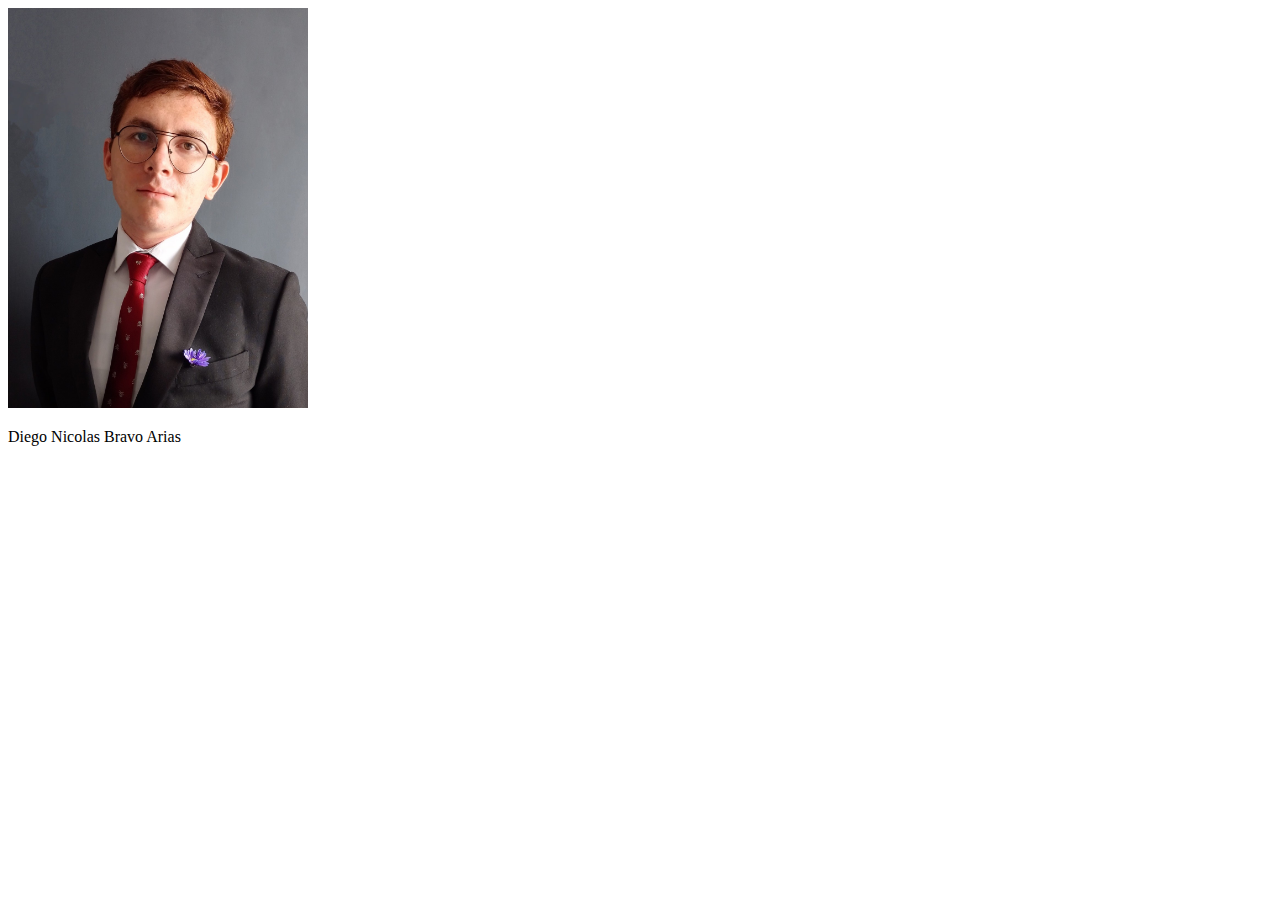
==== docs/index.html @ ce1b58b1 "Fist assignment completed" ====
<!DOCTYPE html>
<html lang="es">
    <head>
        <meta charset="UTF-8">
        <meta http-equiv="X-UA-Compatible" content="IE=edge">
        <meta name="viewport" content="width=device-width, initial-scale=1.0">
        <title>Pagina de presentación</title>
    </head>

    <body>
        <img src="/docs/BITPageImage.jpg" alt="Imagen personal" style="width: 300px">
        <p>Diego Nicolas Bravo Arias</p>
    </body>
</html>
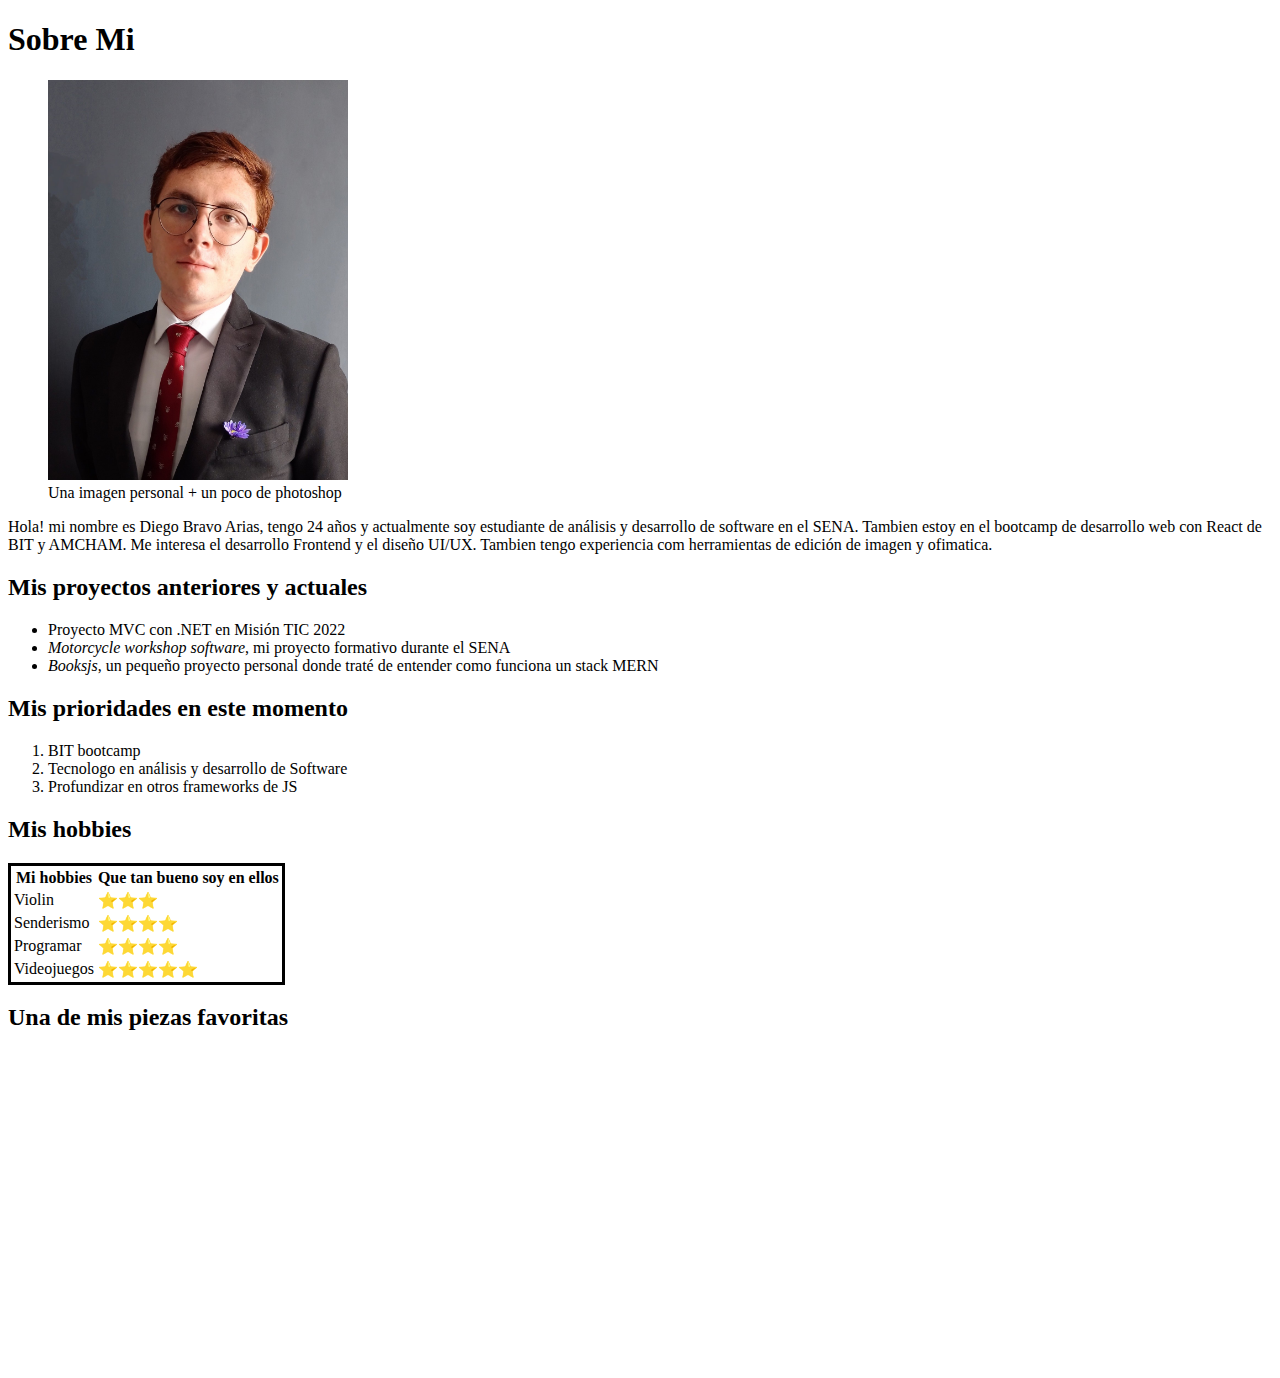
==== commit c44bcc2a: "Second assignment completed" ====
--- a/docs/index.html
+++ b/docs/index.html
@@ -1,14 +1,75 @@
 <!DOCTYPE html>
 <html lang="es">
-    <head>
-        <meta charset="UTF-8">
-        <meta http-equiv="X-UA-Compatible" content="IE=edge">
-        <meta name="viewport" content="width=device-width, initial-scale=1.0">
-        <title>Pagina de presentación</title>
-    </head>
 
-    <body>
-        <img src="/docs/BITPageImage.jpg" alt="Imagen personal" style="width: 300px">
-        <p>Diego Nicolas Bravo Arias</p>
-    </body>
+<head>
+    <meta charset="UTF-8">
+    <meta http-equiv="X-UA-Compatible" content="IE=edge">
+    <meta name="viewport" content="width=device-width, initial-scale=1.0">
+    <title>Diego Bravo</title>
+</head>
+
+<body>
+    <!--Acerca de mi-->
+    <h1>Sobre Mi</h1>
+    <figure>
+        <img src="./ProfileImage.jpg" alt="Imagen personal" style="width: 300px"
+            title="Esta es literalmente la foto más elegante que tengo">
+        <figcaption>Una imagen personal + un poco de photoshop</figcaption>
+    </figure>
+    <p>
+        Hola! mi nombre es Diego Bravo Arias, tengo 24 años y actualmente soy estudiante de análisis y desarrollo de
+        software en el SENA. Tambien estoy en el bootcamp de desarrollo web con React de BIT y AMCHAM. Me interesa el
+        desarrollo Frontend y el diseño UI/UX. Tambien tengo experiencia com herramientas de edición de imagen y
+        ofimatica.
+    </p>
+    <!--Mis proyectos - Lista no ordenada-->
+    <h2>Mis proyectos anteriores y actuales</h2>
+    <ul>
+        <li>Proyecto MVC con .NET en Misión TIC 2022</li>
+        <li><em>Motorcycle workshop software</em>, mi proyecto formativo durante el SENA</li>
+        <li><em>Booksjs</em>, un pequeño proyecto personal donde traté de entender como funciona un stack MERN</li>
+    </ul>
+    <!--Mis prioridades - Lista ordenada-->
+    <h2>Mis prioridades en este momento</h2>
+    <ol>
+        <li>BIT bootcamp</li>
+        <li>Tecnologo en análisis y desarrollo de Software</li>
+        <li>Profundizar en otros frameworks de JS</li>
+    </ol>
+    <!--Mis aficiones - Tabla-->
+    <h2>Mis hobbies</h2>
+    <table style="border: 3px solid black;">
+        <thead>
+            <tr>
+                <th>Mi hobbies</th>
+                <th>Que tan bueno soy en ellos</th>
+            </tr>
+        </thead>
+        <tbody>
+            <tr>
+                <td>Violin</td>
+                <td>⭐⭐⭐</td>
+            </tr>
+            <tr>
+                <td>Senderismo</td>
+                <td>⭐⭐⭐⭐</td>
+            </tr>
+            <tr>
+                <td>Programar</td>
+                <td>⭐⭐⭐⭐</td>
+            </tr>
+            <tr>
+                <td>Videojuegos</td>
+                <td>⭐⭐⭐⭐⭐</td>
+            </tr>
+        </tbody>
+    </table>
+    <!--Pieza favorita - iframe-->
+    <h2>Una de mis piezas favoritas</h2>
+    <iframe width="560" height="315" src="https://www.youtube.com/embed/QxHkLdQy5f0" title="YouTube video player"
+        frameborder="0"
+        allow="accelerometer; autoplay; clipboard-write; encrypted-media; gyroscope; picture-in-picture; web-share"
+        allowfullscreen></iframe>
+</body>
+
 </html>
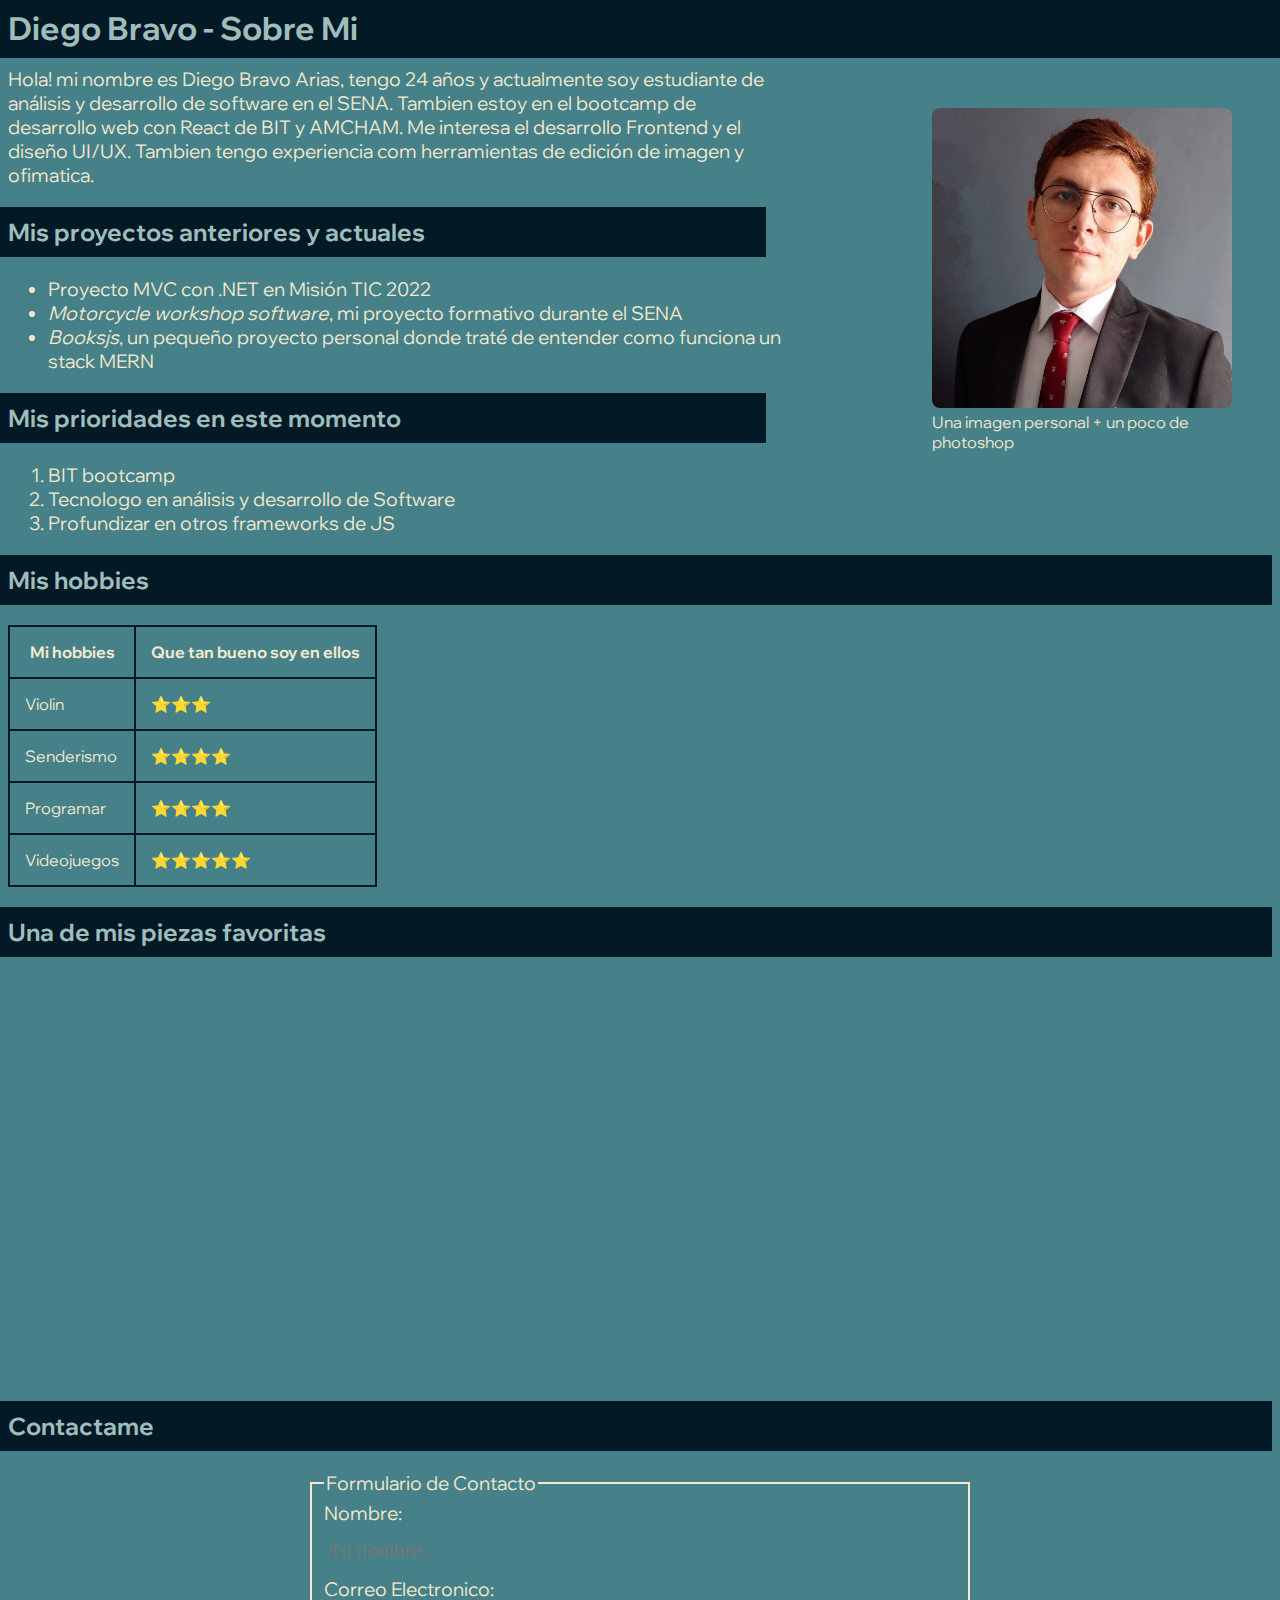
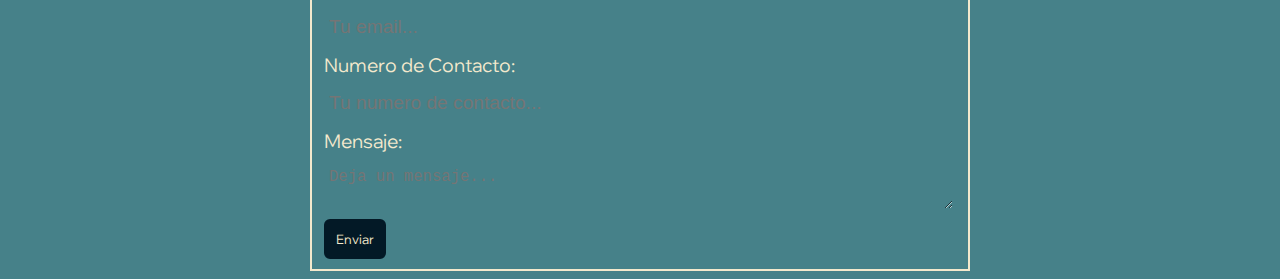
==== commit d040f2c9: "Added styles to presentation page." ====
--- a/docs/index.html
+++ b/docs/index.html
@@ -5,15 +5,15 @@
     <meta charset="UTF-8">
     <meta http-equiv="X-UA-Compatible" content="IE=edge">
     <meta name="viewport" content="width=device-width, initial-scale=1.0">
-    <title>Diego Bravo</title>
+    <link rel="stylesheet" href="style.css">
+    <title>Diego Bravo Arias.</title>
 </head>
 
 <body>
     <!--Acerca de mi-->
-    <h1>Sobre Mi</h1>
+    <h1>Diego Bravo - Sobre Mi</h1>
     <figure>
-        <img src="./ProfileImage.jpg" alt="Imagen personal" style="width: 300px"
-            title="Esta es literalmente la foto más elegante que tengo">
+        <img src="./ProfileImage.jpg" alt="Imagen personal" title="Esta es literalmente la foto más elegante que tengo">
         <figcaption>Una imagen personal + un poco de photoshop</figcaption>
     </figure>
     <p>
@@ -37,8 +37,8 @@
         <li>Profundizar en otros frameworks de JS</li>
     </ol>
     <!--Mis aficiones - Tabla-->
-    <h2>Mis hobbies</h2>
-    <table style="border: 3px solid black;">
+    <h2 class="full-bar">Mis hobbies</h2>
+    <table>
         <thead>
             <tr>
                 <th>Mi hobbies</th>
@@ -65,11 +65,27 @@
         </tbody>
     </table>
     <!--Pieza favorita - iframe-->
-    <h2>Una de mis piezas favoritas</h2>
-    <iframe width="560" height="315" src="https://www.youtube.com/embed/QxHkLdQy5f0" title="YouTube video player"
-        frameborder="0"
-        allow="accelerometer; autoplay; clipboard-write; encrypted-media; gyroscope; picture-in-picture; web-share"
-        allowfullscreen></iframe>
+    <h2 class="full-bar">Una de mis piezas favoritas</h2>
+    <div id="video">
+        <iframe width="720" height="405" src="https://www.youtube.com/embed/QxHkLdQy5f0" title="YouTube video player"
+            allow="accelerometer; autoplay; clipboard-write; encrypted-media; gyroscope; picture-in-picture; web-share"
+            allowfullscreen></iframe>
+    </div>
+    <h2 class="full-bar">Contactame</h2>
+    <fieldset>
+        <legend>Formulario de Contacto</legend>
+        <form action="get">
+            <label for="nombre">Nombre:</label>
+            <input type="text" id="nombre" name="nombre" placeholder="Tu nombre...">
+            <label for="email">Correo Electronico:</label>
+            <input type="email" name="email" id="email" placeholder="Tu email...">
+            <label for="phone">Numero de Contacto: </label>
+            <input type="tel" name="phone" id="phone" placeholder="Tu numero de contacto...">
+            <label for="mensaje">Mensaje: </label>
+            <textarea id="mensaje" placeholder="Deja un mensaje..."></textarea>
+            <input type="button" value="Enviar">
+        </form>
+    </fieldset>
 </body>
 
-</html>
+</html>--- a/docs/style.css
+++ b/docs/style.css
@@ -0,0 +1,130 @@
+@import url('https://fonts.googleapis.com/css2?family=Wix+Madefor+Display&display=swap');
+
+* {
+    color: #F4E9CD;
+}
+
+body {
+    background-color: #468189;
+    font-family: 'Wix Madefor Display', sans-serif;
+}
+
+h1 {
+    margin: -10px;
+    padding: 10px;
+    color: #9DBEBB;
+    background-color: #031926;
+}
+
+h2 {
+    display: block;
+    width: 60%;
+    color: #9DBEBB;
+    background-color: #031926;
+    padding: 10px 0 10px 10px;
+    margin-left: -10px;
+
+}
+
+.full-bar {
+    width: 100%;
+}
+
+figure {
+    margin-top: 60px;
+    width: 300px;
+    float: right;
+}
+
+figure img {
+    width: 100%;
+    border: 0;
+    border-radius: 8px;
+}
+
+
+p,
+ul,
+ol {
+    max-width: 60%;
+    font-size: 1.2em;
+}
+
+table,
+th,
+td {
+    padding: 15px;
+    border-collapse: collapse;
+    border: 2px solid #031926;
+}
+
+fieldset {
+    border: 2px solid #F4E9CD;
+    width: 50%;
+    margin: 0 auto;
+}
+
+legend {
+    color: #F4E9CD;
+    font-size: 1.2rem;
+}
+
+
+label {
+    display: block;
+    font-size: 1.2em;
+}
+
+input[type=text],
+input[type=email],
+input[type=tel],
+textarea {
+    background-color: #468189;
+    border: none;
+    font-size: 1.2em;
+    margin: 10px 0;
+    padding: 5px;
+    display: block;
+    outline: none;
+    transition: 0.3s ease;
+    width: 98%;
+}
+
+#video {
+    display: block;
+}
+
+iframe {
+    display: flex;
+    margin: 0 auto;
+    border: 0;
+}
+
+input[type=text]:focus,
+input[type=email]:focus,
+input[type=tel]:focus,
+textarea:focus,
+input[type=text]:hover,
+input[type=email]:hover,
+input[type=tel]:hover,
+textarea:hover {
+    outline: none;
+    border-bottom: 3px solid #031926;
+    transition: 0.3s ease;
+}
+
+input[type=button] {
+    text-align: center;
+    font-family: 'Wix Madefor Display', sans-serif;
+    background-color: #031926;
+    border: 2px solid #031926;
+    border-radius: 6px;
+    padding: 10px;
+    transition: 0.3s ease;
+}
+
+input[type=button]:hover {
+    background-color: #F4E9CD;
+    color: #031926;
+    transition: 0.3s ease;
+}